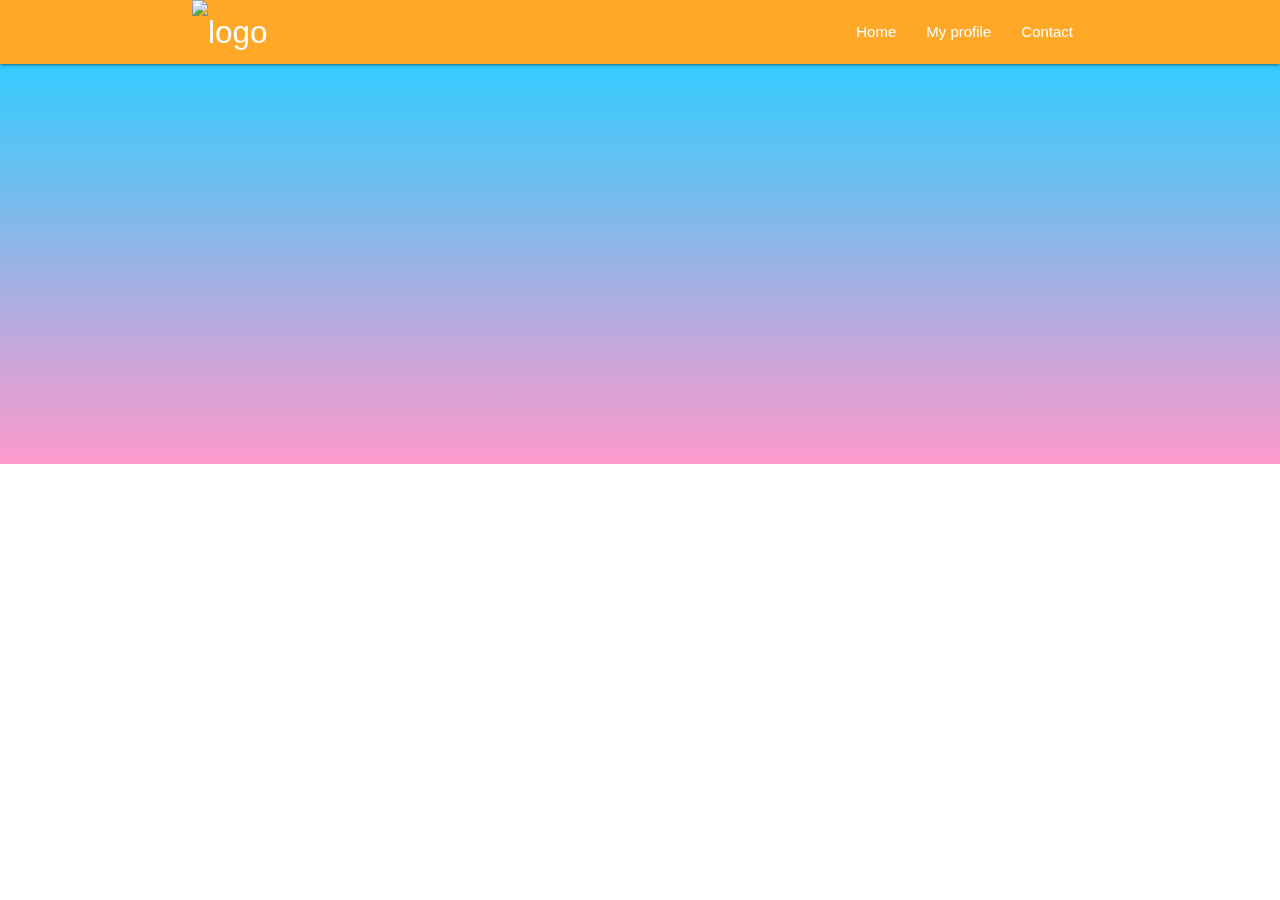
==== index.html @ e6cd1ec2 "added assets folder, and images. Carousel and jquery" ====
<!DOCTYPE html>
<html>

<head>
  <!--Import Google Icon Font-->
  <link href="https://fonts.googleapis.com/icon?family=Material+Icons" rel="stylesheet">
  <!--Import materialize.css-->
  <link rel="stylesheet" href="https://cdnjs.cloudflare.com/ajax/libs/materialize/1.0.0/css/materialize.min.css">
  <link href="https://fonts.googleapis.com/css?family=Anton&display=swap" rel="stylesheet">
  <link href="https://fonts.googleapis.com/css?family=Josefin+Sans&display=swap" rel="stylesheet">
  <script src="https://kit.fontawesome.com/fe613f4734.js"></script>
  <link rel="stylesheet" href="./style.css">
  <!-- <link rel="stylesheet" href="./assets/css/style.css"> -->
  <!--Let browser know website is optimized for mobile-->
  <meta name="viewport" content="width=device-width, initial-scale=1.0" />
</head>
<!-- Navbar -->
<title>Sara McMullin</title>

<body id="home" class="Nav">
  <header>
    <div class="navbar-fixed">
      <nav class="orange lighten-1">
        <div class="container">
          <div class="nav-wrapper">
            <a href="#!" class="brand-logo"><img src="./assets/image/srsly.PNG" height="50px" alt="logo"></a>
            <a href="#" data-target="mobile-nav" class="sidenav-trigger">
              <i class="material-icons">menu</i>
            </a>
            <ul class="right hide-on-med-and-down">
              <li>
                <a href="./index.html" class="home">Home</a>
              </li>
              <li>
                <a href="#" class="userpage">My profile</a>
              </li>
              <li>
                <a href="#" class="userpage">Contact</a>
              </li>
            </ul>
          </div>
        </div>
      </nav>
    </div>
    <!-- Cpics -->
  </header>
  <main>
    <div class="carousel">
      <a class="carousel-item" href="#one!"><img src="./assets/images/Final Green Man Art.jpg"></a>
      <a class="carousel-item" href="#two!"><img src="./assets/images/Pirate dad-adventure2.jpg"></a>
      <a class="carousel-item" href="#three!"><img src="./assets/images/beer lable dark.jpg"></a>
      <a class="carousel-item" href="#four!"><img src="https://lorempixel.com/250/250/nature/4"></a>
      <a class="carousel-item" href="#five!"><img src="https://lorempixel.com/250/250/nature/5"></a>
    </div>
---- style.css ----
div {
    background: linear-gradient(to bottom, #33ccff 0%, #ff99cc 100%);
}
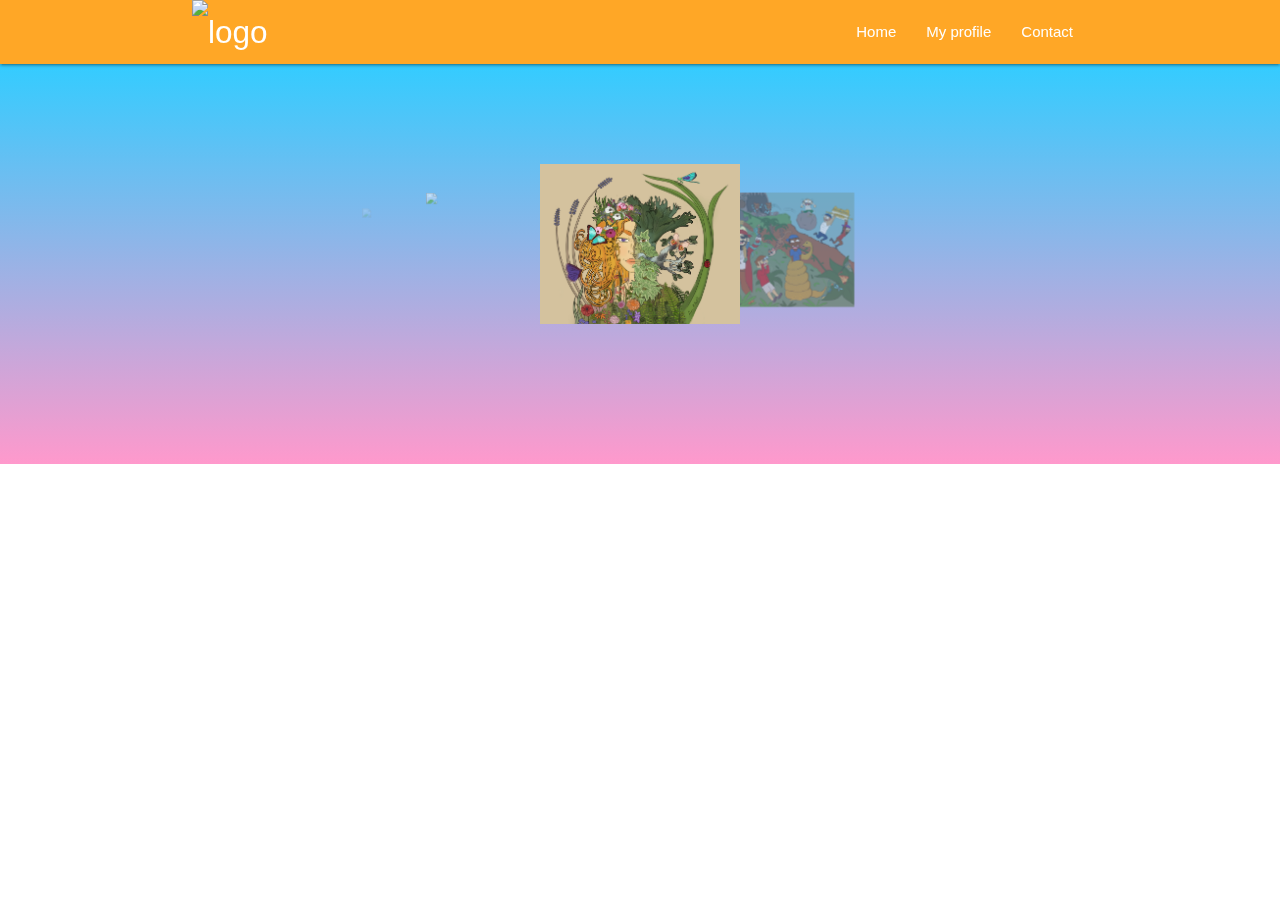
==== commit d9ee5b0d: "fixed bug in html doc" ====
--- a/index.html
+++ b/index.html
@@ -57,6 +57,10 @@
 
 
 
+  <script src="https://cdnjs.cloudflare.com/ajax/libs/jquery/3.2.1/jquery.min.js"></script>
+  <script src="https://cdnjs.cloudflare.com/ajax/libs/materialize/1.0.0/js/materialize.min.js"></script>
+  <script src="./app.js"></script>
 
+</body>
 
-   +</html>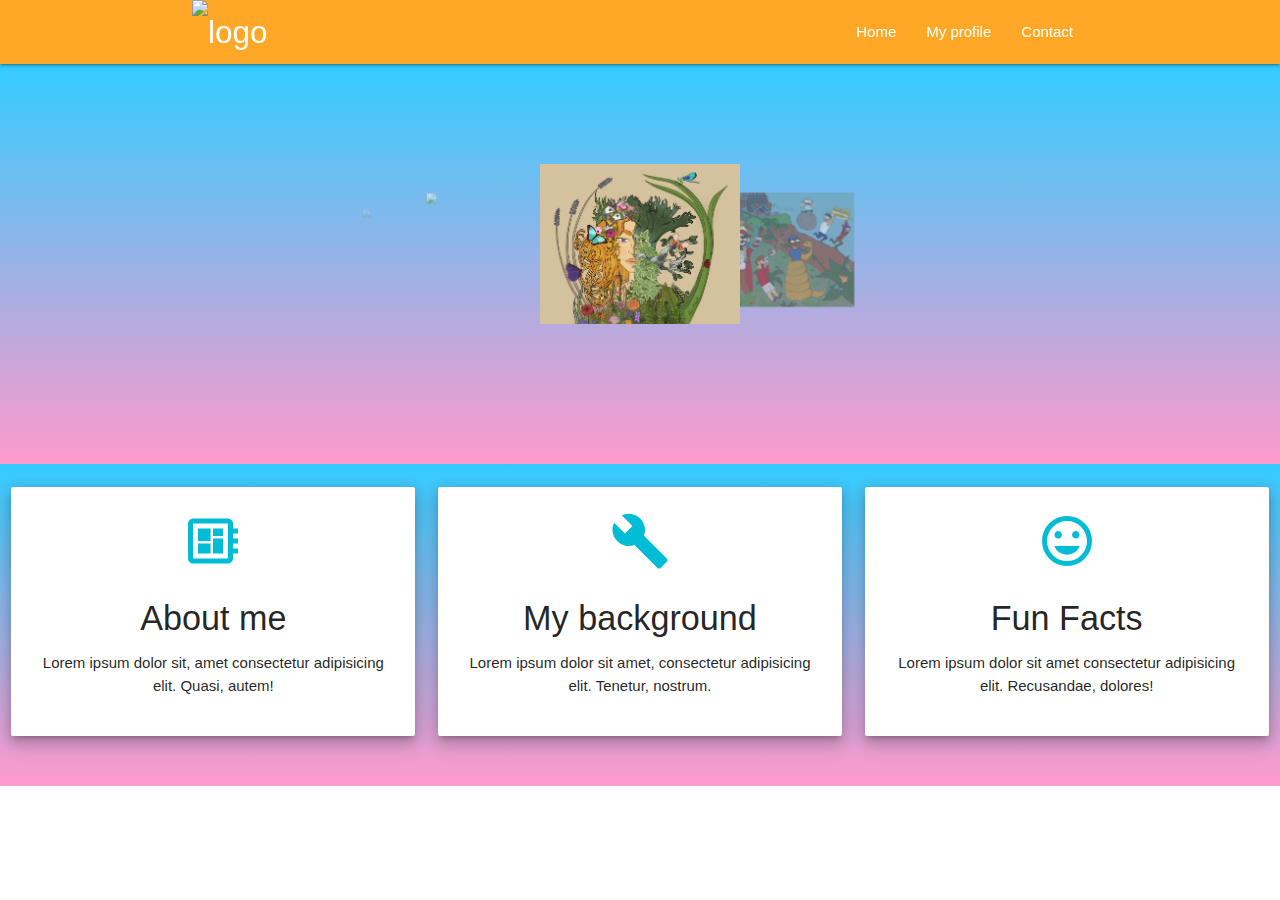
==== commit 02ce5514: "added gradient background and placment for about me section" ====
--- a/index.html
+++ b/index.html
@@ -45,7 +45,7 @@
     <!-- Cpics -->
   </header>
   <main>
-    <div class="carousel">
+    <div id="firstPart" class="carousel">
       <a class="carousel-item" href="#one!"><img src="./assets/images/Final Green Man Art.jpg"></a>
       <a class="carousel-item" href="#two!"><img src="./assets/images/Pirate dad-adventure2.jpg"></a>
       <a class="carousel-item" href="#three!"><img src="./assets/images/beer lable dark.jpg"></a>
@@ -57,6 +57,42 @@
 
 
 
+
+
+    <!-- Better looking About us section -->
+    <section id="secondPart" class="section section-icons grey lighten-4 center">
+        <div class="row">
+          <div class="col s12 m4">
+            <div class="card-panel z-depth-3">
+              <i class="material-icons medium cyan-text">developer_board</i>
+              <h4>About me </h4>
+              <p>Lorem ipsum dolor sit, amet consectetur adipisicing elit. Quasi, autem! </p>
+            </div>
+          </div>
+          <div class="col s12 m4">
+            <div class="card-panel z-depth-3">
+              <i class="material-icons medium cyan-text">build</i>
+              <h4>My background</h4>
+              <p>Lorem ipsum dolor sit amet, consectetur adipisicing elit. Tenetur, nostrum.</p>
+
+            </div>
+          </div>
+          <div class="col s12 m4">
+            <div class="card-panel z-depth-3">
+              <i class="material-icons medium cyan-text">insert_emoticon</i>
+              <h4>Fun Facts</h4>
+              <p>Lorem ipsum dolor sit amet consectetur adipisicing elit. Recusandae, dolores!</p>
+
+            </div>
+          </div>
+        </div>
+      </div>
+    </section>
+    
+
+  <!--JavaScript at end of body for optimized loading-->
+  <!-- sara, you forgot the jquery cdn -->
+
   <script src="https://cdnjs.cloudflare.com/ajax/libs/jquery/3.2.1/jquery.min.js"></script>
   <script src="https://cdnjs.cloudflare.com/ajax/libs/materialize/1.0.0/js/materialize.min.js"></script>
   <script src="./app.js"></script>
--- a/style.css
+++ b/style.css
@@ -1,3 +1,7 @@
-div {
+#firstPart {
+    background: linear-gradient(to bottom, #33ccff 0%, #ff99cc 100%);
+}
+
+#secondPart{
     background: linear-gradient(to bottom, #33ccff 0%, #ff99cc 100%);
 }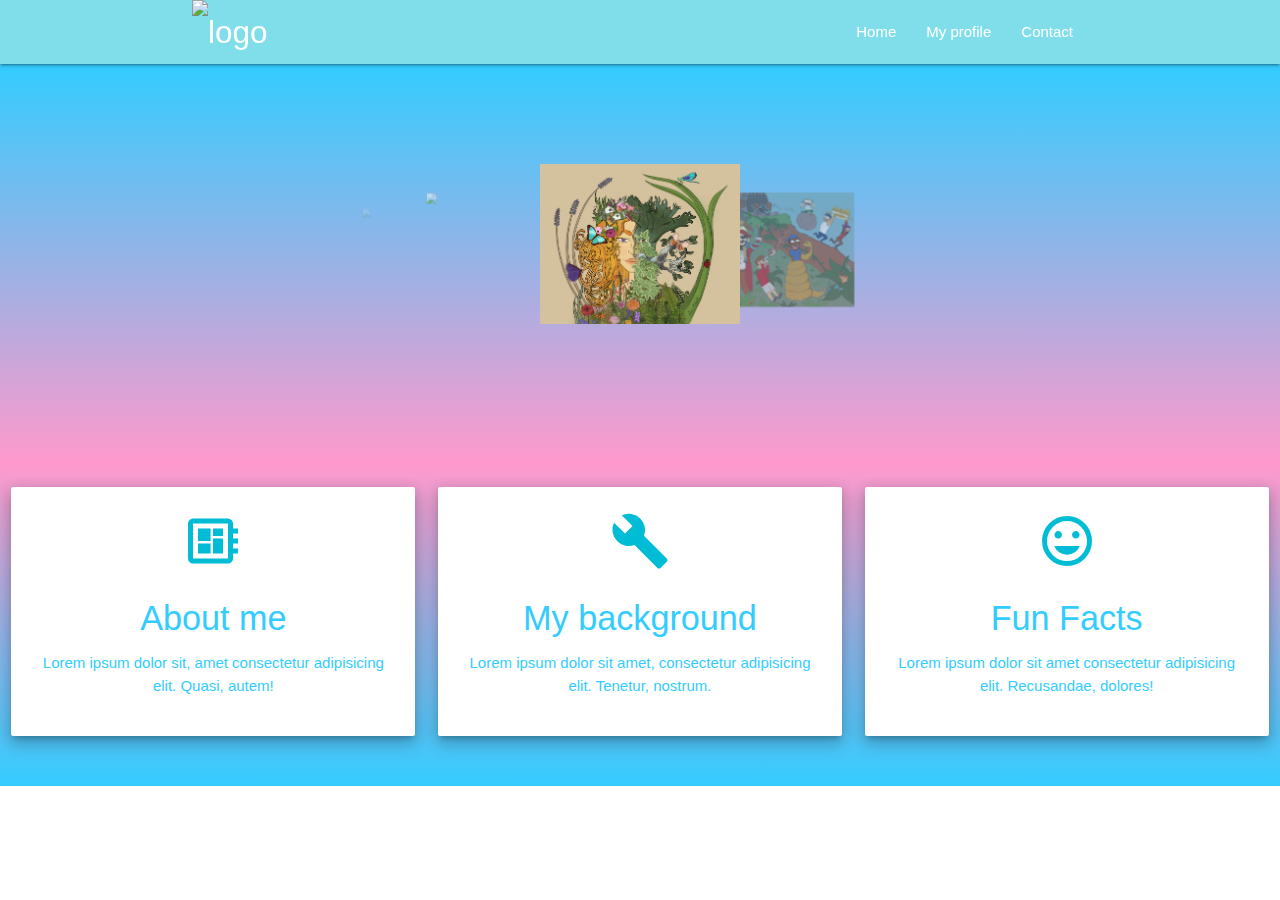
==== commit 0c50fc81: "changes color on navbar and updated gradient" ====
--- a/index.html
+++ b/index.html
@@ -20,7 +20,7 @@
 <body id="home" class="Nav">
   <header>
     <div class="navbar-fixed">
-      <nav class="orange lighten-1">
+      <nav class="cyan lighten-3">
         <div class="container">
           <div class="nav-wrapper">
             <a href="#!" class="brand-logo"><img src="./assets/image/srsly.PNG" height="50px" alt="logo"></a>
--- a/style.css
+++ b/style.css
@@ -3,5 +3,9 @@
 }
 
 #secondPart{
-    background: linear-gradient(to bottom, #33ccff 0%, #ff99cc 100%);
+    background: linear-gradient(to top, #33ccff 0%, #ff99cc 100%);
+}
+
+#home{
+    color: #33ccff;
 }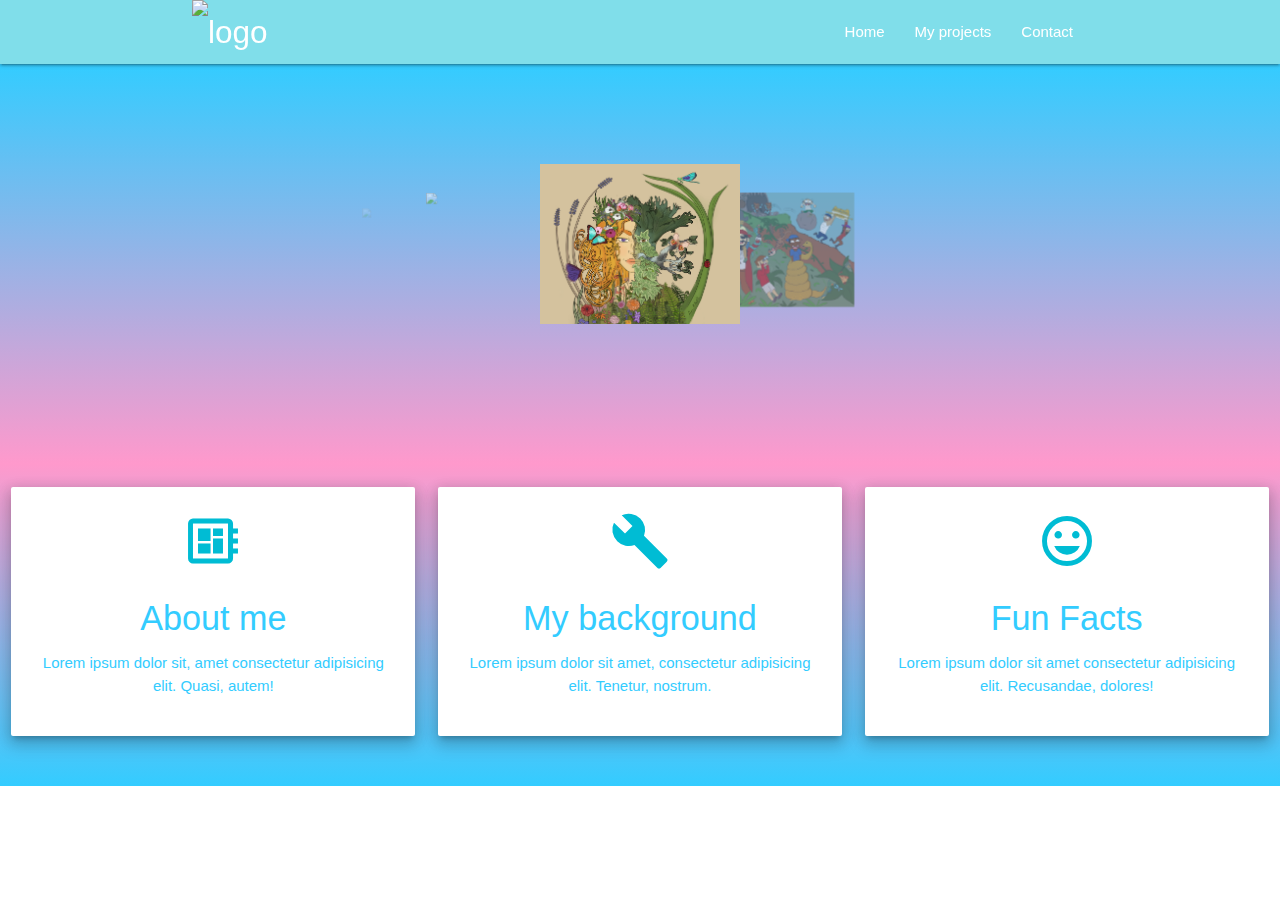
==== commit bf224e13: "added a contact me page and a my projects page that are linked to navbar" ====
--- a/index.html
+++ b/index.html
@@ -32,10 +32,10 @@
                 <a href="./index.html" class="home">Home</a>
               </li>
               <li>
-                <a href="#" class="userpage">My profile</a>
+                <a href="./projects.html" class="userpage">My projects</a>
               </li>
               <li>
-                <a href="#" class="userpage">Contact</a>
+                <a href="./contact.html" class="userpage">Contact</a>
               </li>
             </ul>
           </div>
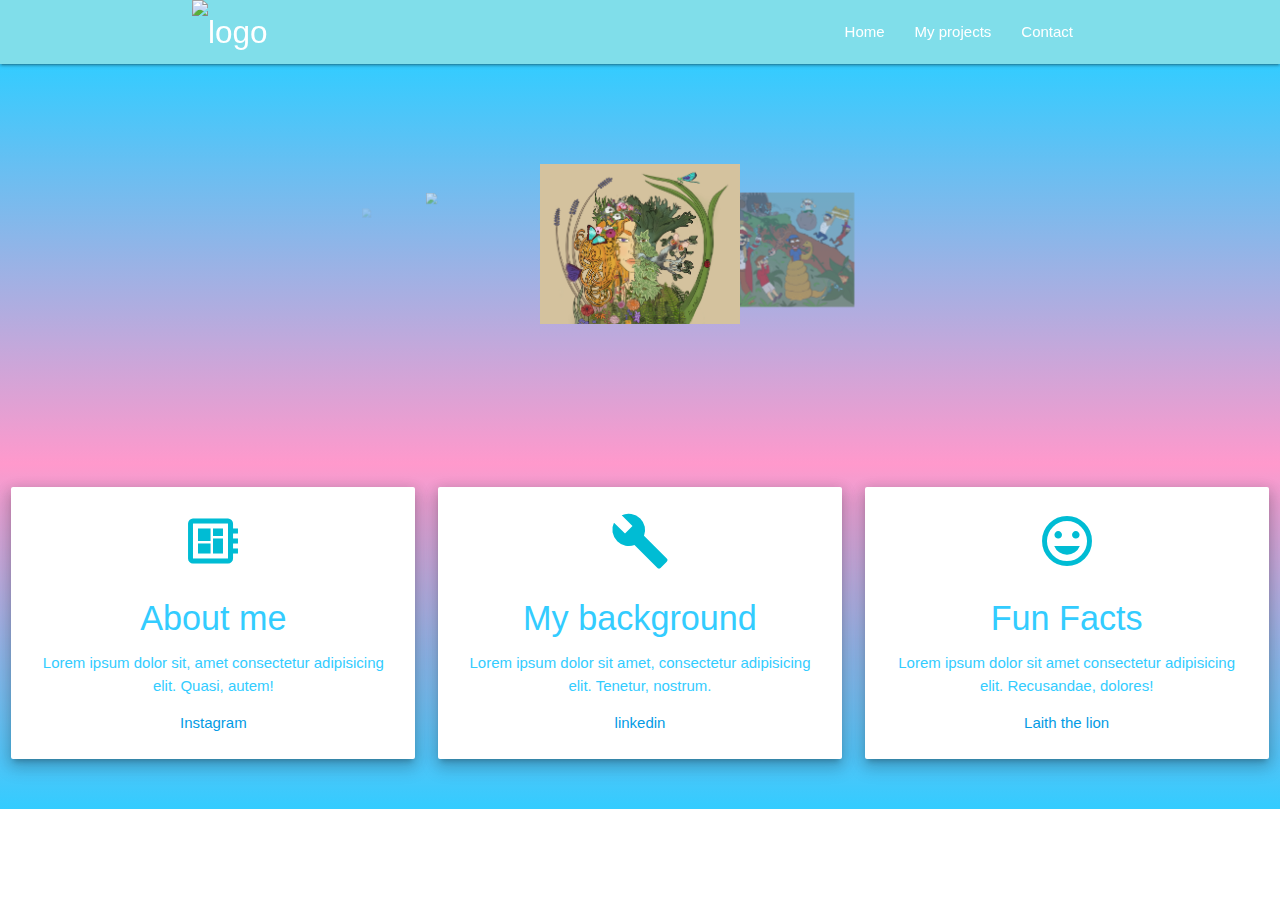
==== commit 5bdb0adb: "updates to card ui" ====
--- a/index.html
+++ b/index.html
@@ -67,6 +67,9 @@
               <i class="material-icons medium cyan-text">developer_board</i>
               <h4>About me </h4>
               <p>Lorem ipsum dolor sit, amet consectetur adipisicing elit. Quasi, autem! </p>
+              <div class="card-action">
+                  <a href="https://www.instagram.com/stupid.pillow/">Instagram</a>
+              </div>
             </div>
           </div>
           <div class="col s12 m4">
@@ -74,6 +77,9 @@
               <i class="material-icons medium cyan-text">build</i>
               <h4>My background</h4>
               <p>Lorem ipsum dolor sit amet, consectetur adipisicing elit. Tenetur, nostrum.</p>
+              <div class="card-action">
+                  <a href="https://www.linkedin.com/in/sara-mcmullin-642a1042/">linkedin</a>
+              </div>
 
             </div>
           </div>
@@ -82,6 +88,9 @@
               <i class="material-icons medium cyan-text">insert_emoticon</i>
               <h4>Fun Facts</h4>
               <p>Lorem ipsum dolor sit amet consectetur adipisicing elit. Recusandae, dolores!</p>
+              <div class="card-action">
+                  <a href="https://www.laiththelion.com/">Laith the lion</a>
+              </div>
 
             </div>
           </div>
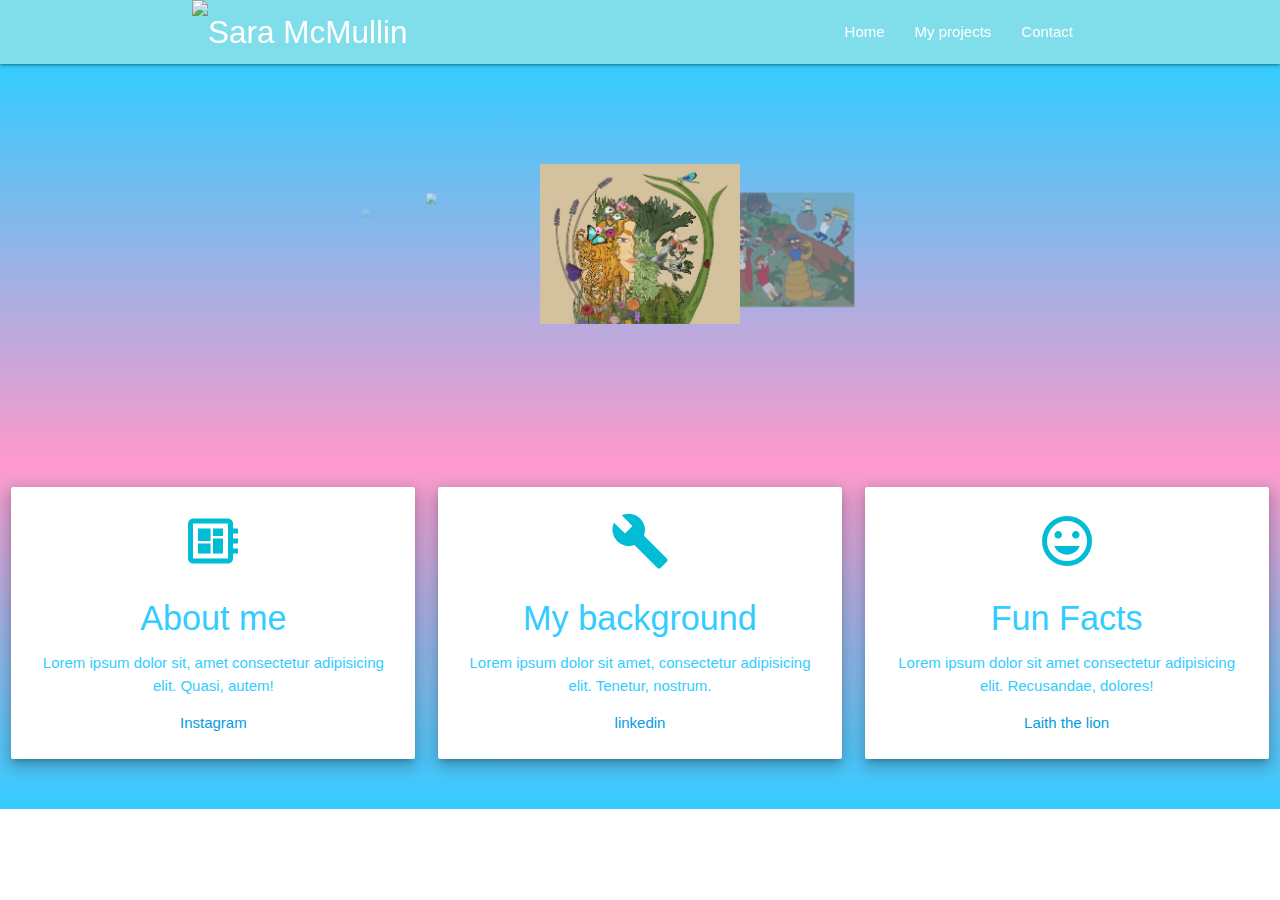
==== commit eb60ec1a: "updated navbar and parralox function" ====
--- a/index.html
+++ b/index.html
@@ -23,7 +23,7 @@
       <nav class="cyan lighten-3">
         <div class="container">
           <div class="nav-wrapper">
-            <a href="#!" class="brand-logo"><img src="./assets/image/srsly.PNG" height="50px" alt="logo"></a>
+            <a href="#!" class="brand-logo"><img src="./assets/image/srsly.PNG" height="50px" alt="Sara McMullin"></a>
             <a href="#" data-target="mobile-nav" class="sidenav-trigger">
               <i class="material-icons">menu</i>
             </a>
